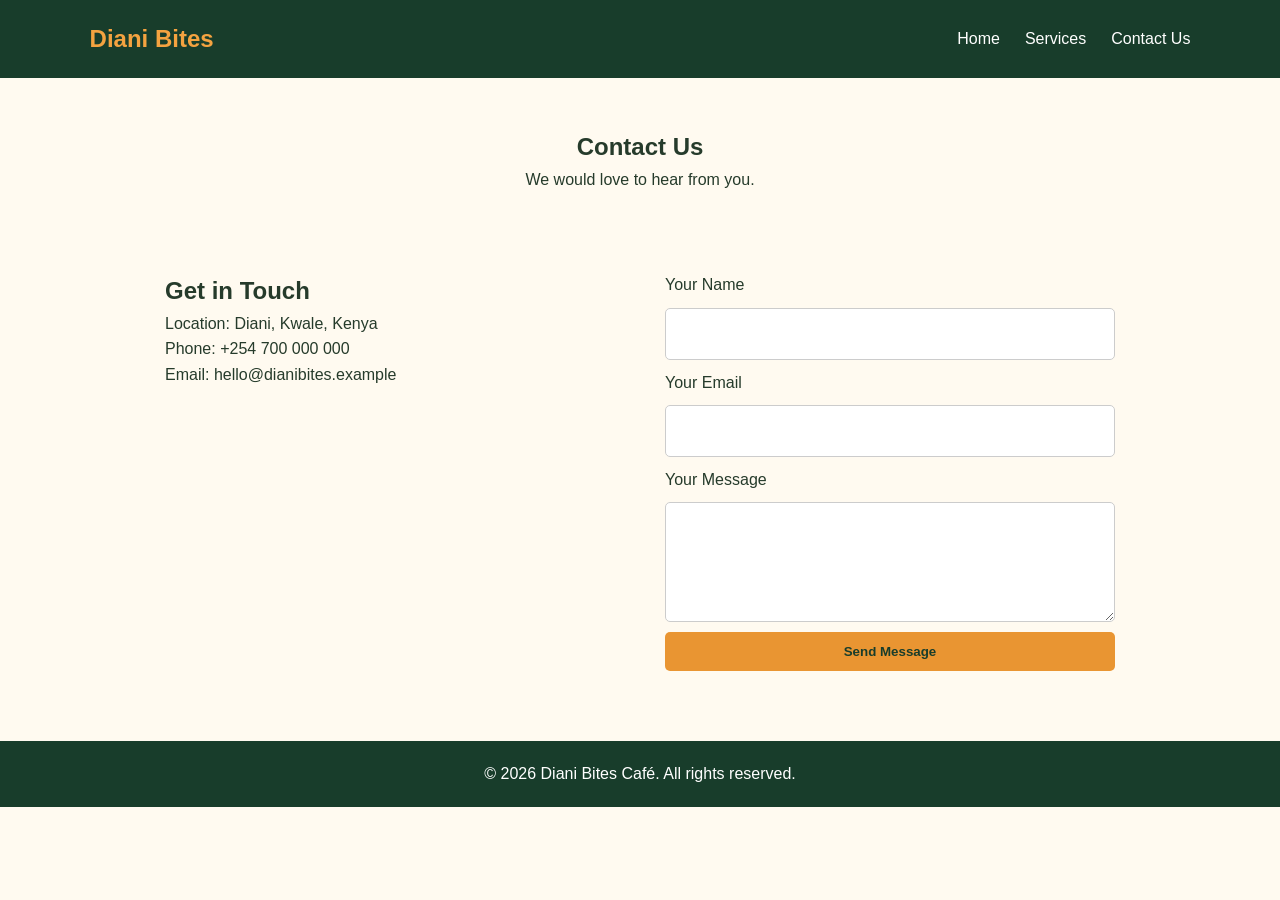
==== contact.html @ 35554fc0 "Add files via upload" ====
<!DOCTYPE html>
<html lang="en">
<head>
    <meta charset="UTF-8">
    <meta name="viewport" content="width=device-width, initial-scale=1.0">
    <title>Diani Bites Café | Contact</title>
    <link rel="stylesheet" href="style.css">
</head>

<body>

    <header>
        <nav class="navbar">
            <h2 class="logo">Diani Bites</h2>

            <button class="menu-toggle" id="menu-toggle">
                ☰
            </button>

            <ul class="nav-links" id="nav-links">
                <li><a href="index.html">Home</a></li>
                <li><a href="services.html">Services</a></li>
                <li><a href="contact.html">Contact Us</a></li>
            </ul>
        </nav>
    </header>

    <main>
        <section class="page-heading">
            <h1>Contact Us</h1>
            <p>We would love to hear from you.</p>
        </section>

        <section class="contact-section">

            <div class="contact-info">
                <h2>Get in Touch</h2>
                <p>Location: Diani, Kwale, Kenya</p>
                <p>Phone: +254 700 000 000</p>
                <p>Email: hello@dianibites.example</p>
            </div>

            <form id="contact-form">

                <label for="name">Your Name</label>
                <input type="text" id="name" required>

                <label for="email">Your Email</label>
                <input type="email" id="email" required>

                <label for="message">Your Message</label>
                <textarea id="message" required></textarea>

                <button type="submit" class="btn">
                    Send Message
                </button>

                <p id="form-feedback"></p>

            </form>

        </section>
    </main>

    <footer>
        <p>&copy; 2026 Diani Bites Café. All rights reserved.</p>
    </footer>

    <script src="script.js"></script>

</body>
</html>
---- style.css ----
/* GENERAL SETTINGS */

* {
    margin: 0;
    padding: 0;
    box-sizing: border-box;
}

body {
    font-family: Arial, sans-serif;
    background-color: #fffaf0;
    color: #263b2b;
    line-height: 1.6;
}

/* NAVIGATION */

.navbar {
    background-color: #183d2b;
    color: white;
    padding: 20px 7%;
    display: flex;
    justify-content: space-between;
    align-items: center;
}

.logo {
    color: #f4a340;
}

.nav-links {
    display: flex;
    list-style: none;
    gap: 25px;
}

.nav-links a {
    color: white;
    text-decoration: none;
}

.nav-links a:hover {
    color: #f4a340;
}

.menu-toggle {
    display: none;
    background: none;
    color: white;
    border: none;
    font-size: 28px;
    cursor: pointer;
}

/* HOME PAGE */

.hero {
    min-height: 450px;
    background:
        linear-gradient(rgba(0,0,0,0.5), rgba(0,0,0,0.5)),
        url("images/cafe.JPEG") center/cover;

    display: flex;
    align-items: center;
    justify-content: center;
    text-align: center;
    color: white;
    padding: 30px;
}

.hero h1 {
    font-size: 42px;
    margin-bottom: 15px;
}

.hero p {
    margin-bottom: 25px;
}

.btn {
    display: inline-block;
    background-color: #e99532;
    color: #183d2b;
    padding: 12px 25px;
    border: none;
    border-radius: 5px;
    text-decoration: none;
    cursor: pointer;
    font-weight: bold;
}

.about {
    text-align: center;
    padding: 60px 10%;
}

.about h2 {
    margin-bottom: 15px;
}

/* SERVICES PAGE */

.page-heading {
    text-align: center;
    padding: 50px 20px;
}

.products {
    display: flex;
    justify-content: center;
    flex-wrap: wrap;
    gap: 25px;
    padding: 20px 7% 60px;
}

.product-card {
    background: white;
    width: 280px;
    padding: 15px;
    border-radius: 10px;
    text-align: center;
    box-shadow: 0 3px 10px rgba(0,0,0,0.1);
}

.product-card img {
    width: 100%;
    height: 180px;
    object-fit: cover;
    border-radius: 8px;
}

.product-card h2 {
    margin: 10px 0;
}

.product-card h3 {
    color: #d17c1e;
}

/* CONTACT PAGE */

.contact-section {
    display: flex;
    justify-content: center;
    gap: 50px;
    padding: 30px 7% 60px;
    flex-wrap: wrap;
}

.contact-info,
#contact-form {
    flex: 1;
    min-width: 280px;
    max-width: 450px;
}

#contact-form {
    display: flex;
    flex-direction: column;
    gap: 10px;
}

#contact-form input,
#contact-form textarea {
    padding: 12px;
    border: 1px solid #ccc;
    border-radius: 5px;
    font: inherit;
}

#contact-form textarea {
    min-height: 120px;
}

/* FOOTER */

footer {
    background-color: #183d2b;
    color: white;
    text-align: center;
    padding: 20px;
}

/* TABLET RESPONSIVENESS */

@media screen and (max-width: 768px) {

    .hero h1 {
        font-size: 32px;
    }

    .products {
        gap: 15px;
    }

    .contact-section {
        gap: 30px;
    }
}

/* MOBILE RESPONSIVENESS */

@media screen and (max-width: 480px) {

    .navbar {
        flex-wrap: wrap;
    }

    .menu-toggle {
        display: block;
    }

    .nav-links {
        display: none;
        flex-direction: column;
        width: 100%;
        padding-top: 20px;
        gap: 15px;
    }

    .nav-links.active {
        display: flex;
    }

    .hero {
        min-height: 350px;
    }

    .hero h1 {
        font-size: 27px;
    }

    .products {
        flex-direction: column;
        align-items: center;
    }

    .product-card {
        width: 100%;
        max-width: 350px;
    }

    .contact-section {
        flex-direction: column;
    }

}
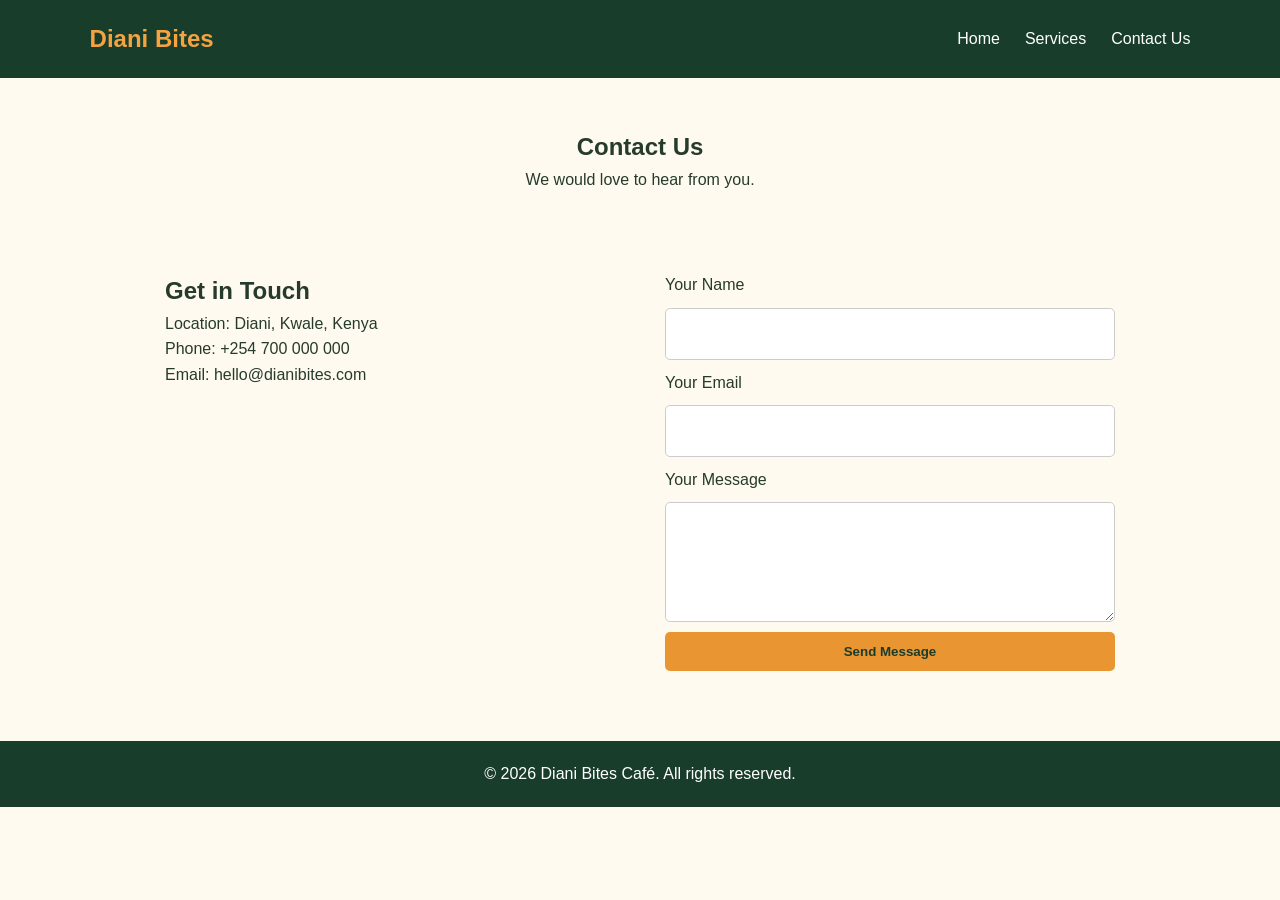
==== commit b33532d4: "Update contact.html" ====
--- a/contact.html
+++ b/contact.html
@@ -37,7 +37,7 @@
                 <h2>Get in Touch</h2>
                 <p>Location: Diani, Kwale, Kenya</p>
                 <p>Phone: +254 700 000 000</p>
-                <p>Email: hello@dianibites.example</p>
+                <p>Email: hello@dianibites.com</p>
             </div>
 
             <form id="contact-form">
@@ -69,4 +69,4 @@
     <script src="script.js"></script>
 
 </body>
-</html>+</html>
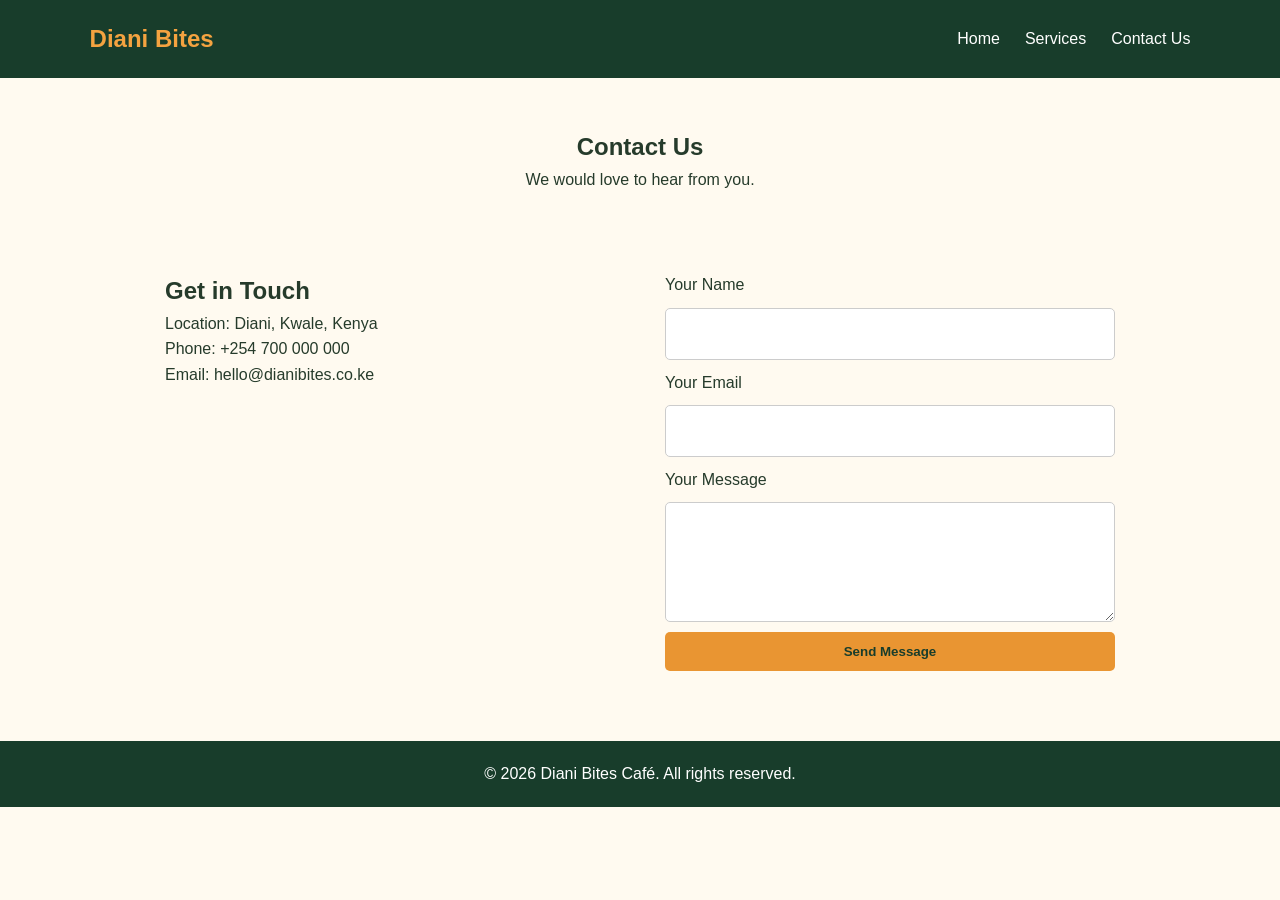
==== commit adf92dbc: "Update contact.html" ====
--- a/contact.html
+++ b/contact.html
@@ -37,7 +37,7 @@
                 <h2>Get in Touch</h2>
                 <p>Location: Diani, Kwale, Kenya</p>
                 <p>Phone: +254 700 000 000</p>
-                <p>Email: hello@dianibites.com</p>
+                <p>Email: hello@dianibites.co.ke</p>
             </div>
 
             <form id="contact-form">
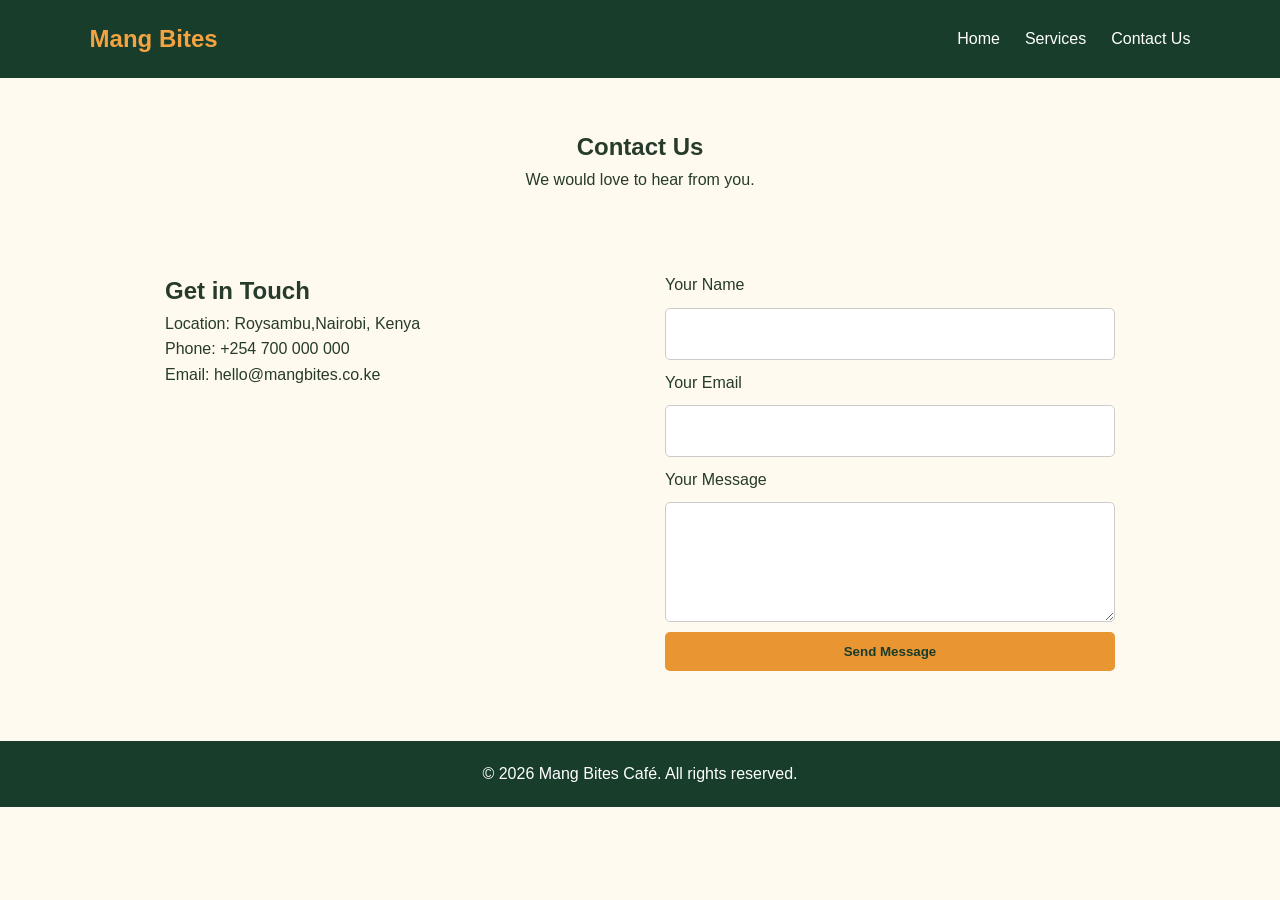
==== commit c1132704: "Update contact.html" ====
--- a/contact.html
+++ b/contact.html
@@ -3,7 +3,7 @@
 <head>
     <meta charset="UTF-8">
     <meta name="viewport" content="width=device-width, initial-scale=1.0">
-    <title>Diani Bites Café | Contact</title>
+    <title>Mang Bites Café | Contact</title>
     <link rel="stylesheet" href="style.css">
 </head>
 
@@ -11,7 +11,7 @@
 
     <header>
         <nav class="navbar">
-            <h2 class="logo">Diani Bites</h2>
+            <h2 class="logo">Mang Bites</h2>
 
             <button class="menu-toggle" id="menu-toggle">
                 ☰
@@ -35,9 +35,9 @@
 
             <div class="contact-info">
                 <h2>Get in Touch</h2>
-                <p>Location: Diani, Kwale, Kenya</p>
+                <p>Location: Roysambu,Nairobi, Kenya</p>
                 <p>Phone: +254 700 000 000</p>
-                <p>Email: hello@dianibites.co.ke</p>
+                <p>Email: hello@mangbites.co.ke</p>
             </div>
 
             <form id="contact-form">
@@ -63,7 +63,7 @@
     </main>
 
     <footer>
-        <p>&copy; 2026 Diani Bites Café. All rights reserved.</p>
+        <p>&copy; 2026 Mang Bites Café. All rights reserved.</p>
     </footer>
 
     <script src="script.js"></script>
